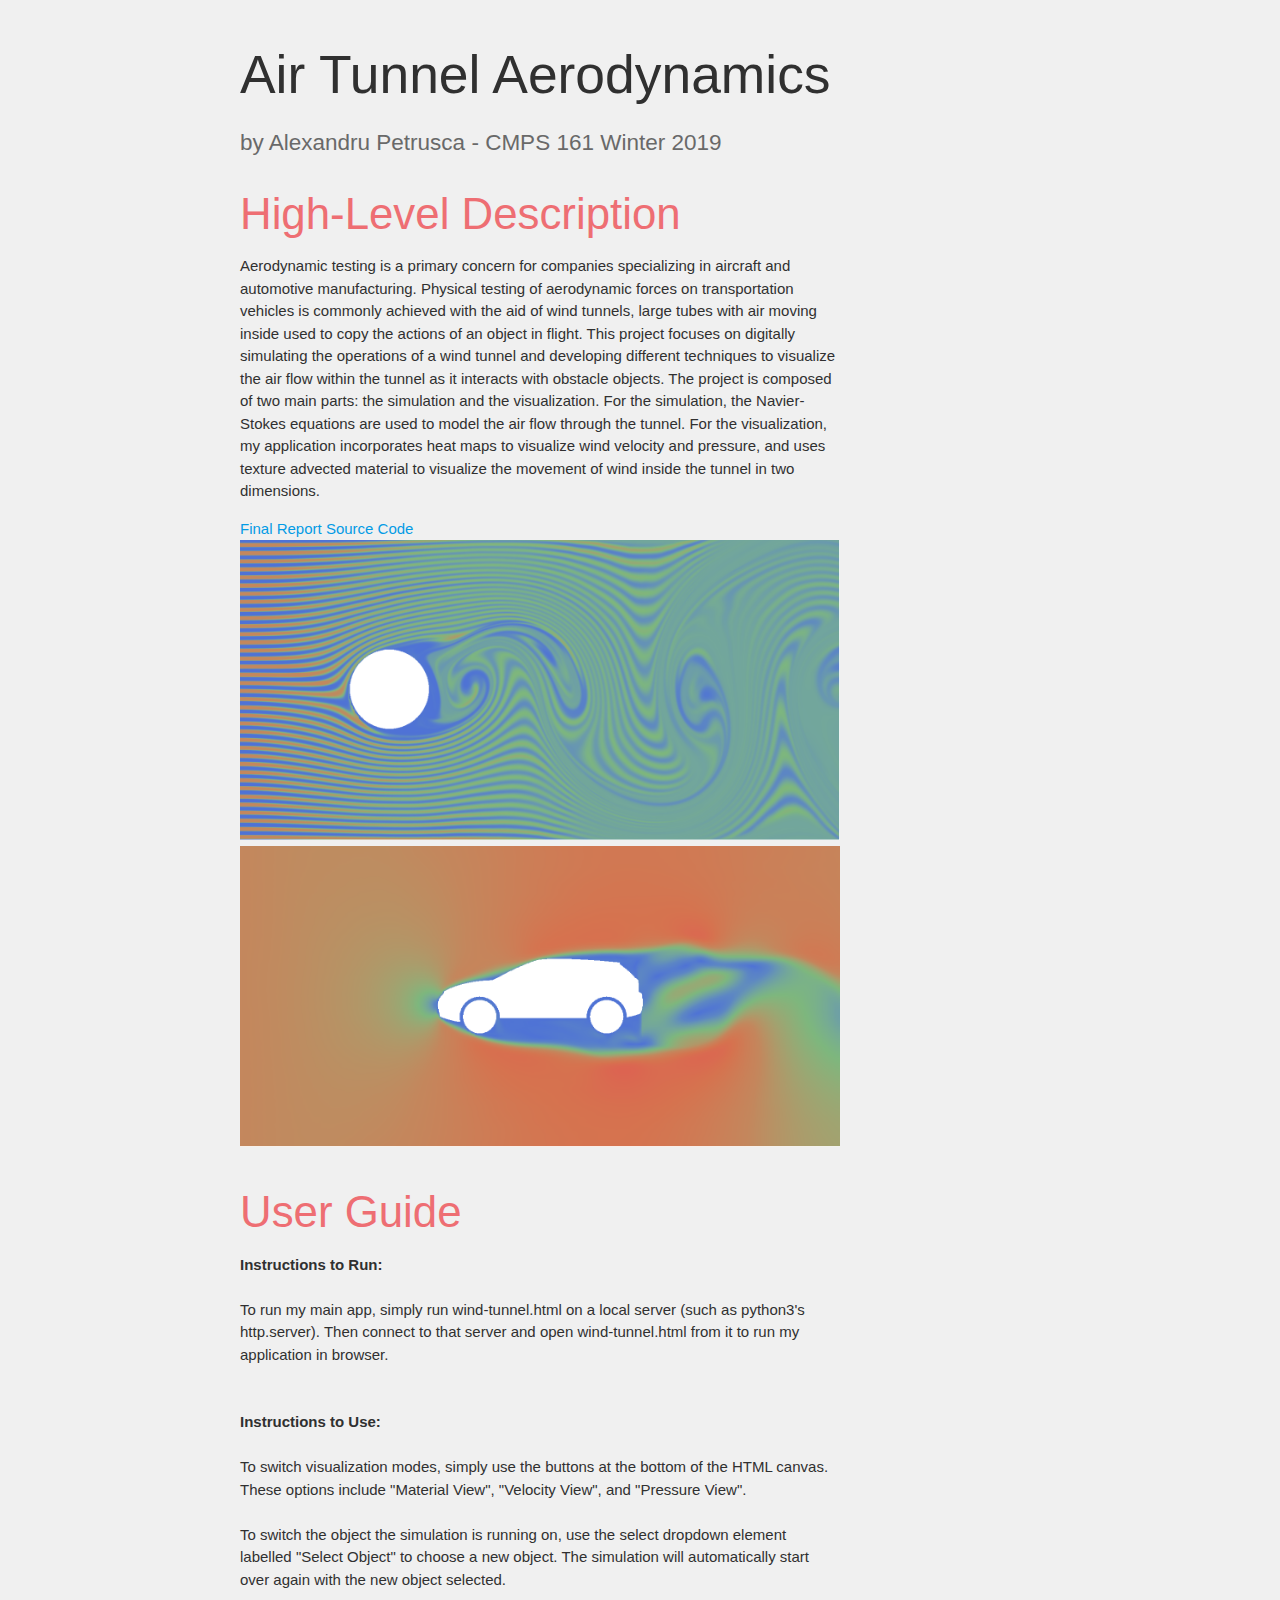
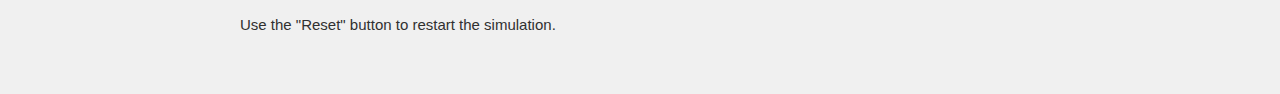
==== online_report/index.html @ 81d3003c "pushing project up" ====
<!DOCTYPE html>
<html>
<head>
    <meta http-equiv="Content-Type" content="text/html; charset=windows-1252">
    <title>Air Tunnel Aerodynamics - Final Proposal</title>
    <link rel="stylesheet" href="https://cdnjs.cloudflare.com/ajax/libs/materialize/1.0.0/css/materialize.min.css">
    <link rel="stylesheet" type="text/css" href="style.css">

<body>
<div class="container">
    <div class="row">
        <div id="main" class="section col s19 m12 xl9 offset-xl1">
            <h2>Air Tunnel Aerodynamics</h2>
            <h3 class="name">by Alexandru Petrusca - CMPS 161 Winter 2019</h3>

            <div id="description" class="section scrollspy">
                <h3>High-Level Description</h3>
                <p>
                    Aerodynamic testing is a primary concern for companies specializing in aircraft and automotive
                    manufacturing. Physical testing of aerodynamic forces on transportation vehicles is commonly
                    achieved with the aid of wind tunnels, large tubes with air moving inside used to copy the actions
                    of an object in flight. This project focuses on digitally simulating the operations of a wind tunnel
                    and developing different techniques to visualize the air flow within the tunnel as it interacts with
                    obstacle objects. The project is composed of two main parts: the simulation and the visualization.
                    For the simulation, the Navier-Stokes equations are used to model the air flow through the tunnel.
                    For the visualization, my application incorporates heat maps to visualize wind velocity and pressure,
                    and uses texture advected material to visualize the movement of wind inside the tunnel in two dimensions.
                </p>
                <a href="../final_report.pdf">Final Report</a>
                <a href="">Source Code</a>
                <img src="cap1.png">
                <img src="cap2.png">

                <h3>User Guide</h3>
                <p>
                    <b>Instructions to Run:</b>
                    <br><br>

                    To run my main app, simply run wind-tunnel.html on a local server (such as python3's http.server).
                    Then connect to that server and open wind-tunnel.html from it to run my application in browser.
                    <br>

                    <br><br>

                    <b>Instructions to Use:</b>
                    <br><br>

                    To switch visualization modes, simply use the buttons at the bottom of the HTML canvas. These options
                    include "Material View", "Velocity View", and "Pressure View".
                    <br><br>
                    To switch the object the simulation is running on, use the select dropdown element labelled "Select Object"
                    to choose a new object. The simulation will automatically start over again with the new object selected.
                    <br><br>
                    Use the "Reset" button to restart the simulation.
                    <br><br>
                </p>
            </div>
        </div>
    </div>
</div>
<script src="https://code.jquery.com/jquery-3.3.1.min.js"></script>
<script src="https://cdnjs.cloudflare.com/ajax/libs/materialize/1.0.0/js/materialize.min.js"></script>
<script src="script.js"></script>
</body>
</html>
---- online_report/style.css ----
body {
    background: #f0f0f0;
    margin: 10px 0 0 0;
    font-family: sans-serif;
    color: #303030;
}

h3 {
    color: #ee6e73;
    padding-top: 5px;
}

table {
    width: 100%;
}

table {
    display: inline-table;
    margin-top: 0.5em;
}

table, th, td {
    border-collapse: collapse;
    border: 1px solid #cccccc;
}

td, th {
    padding: 5px;
}

th {
    background: #e8e8e8;
}

img {
    max-width: 100%;
}

#list-goals {
    padding-left: 1.5em!important;
}

#list-goals li {
    list-style-type: disc!important;
}

#main {
    margin: 0;
    padding: 0;
}

.name {
    font-size: 1.5em;
    margin-top: 0;
    margin-bottom: 1em;
    color:dimgray;
}

#sidebar {
    margin-top: 1em;
}

#timeline {
    height: 200px;
    position: absolute;
}

.table-of-contents {
    margin-top: 3.5rem !important;
}

.container {
    margin: 0 auto;
    max-width: 800px;
}

.indigoText {
    color: #26a69a ;
}

.section {
    padding: 0!important;
}
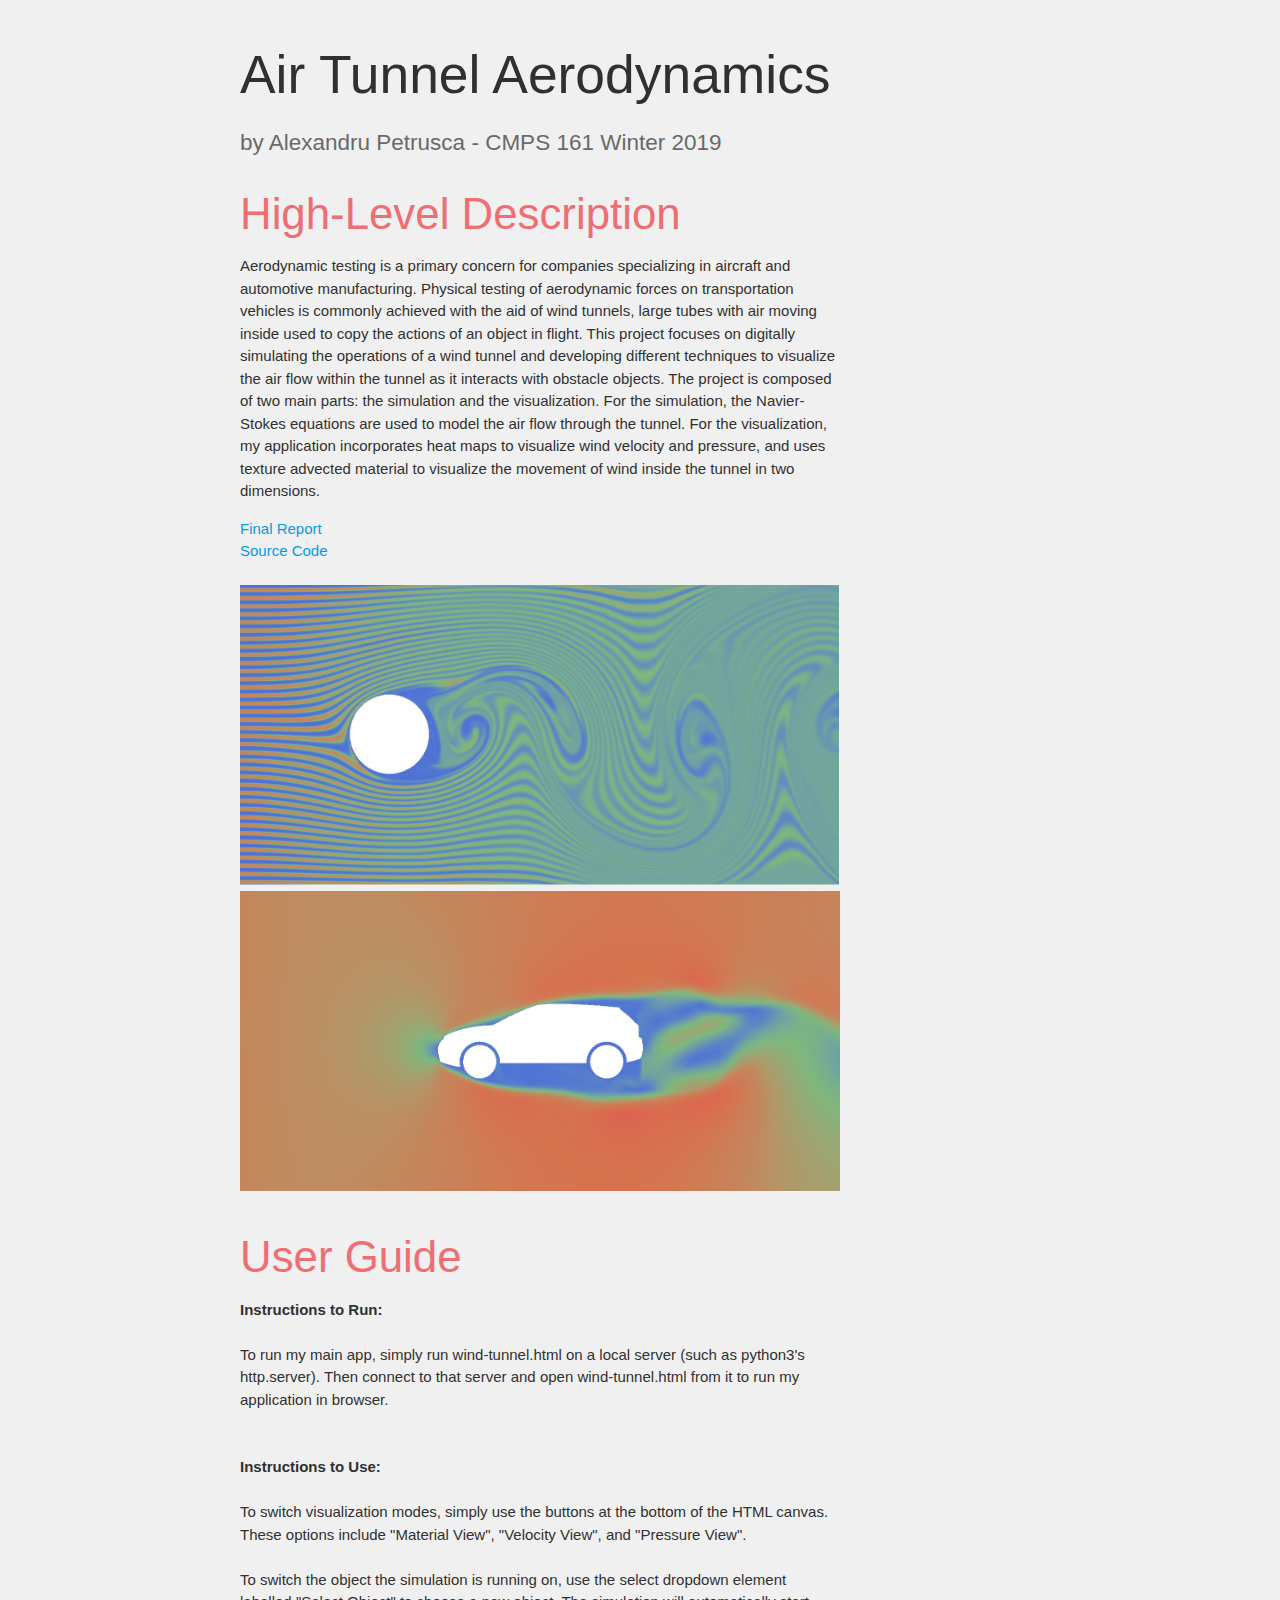
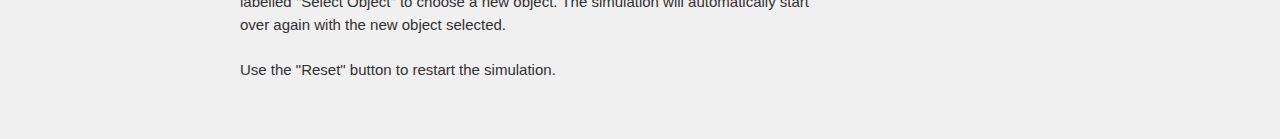
==== commit c29895cd: "change to final report" ====
--- a/online_report/index.html
+++ b/online_report/index.html
@@ -27,7 +27,9 @@
                     and uses texture advected material to visualize the movement of wind inside the tunnel in two dimensions.
                 </p>
                 <a href="../final_report.pdf">Final Report</a>
-                <a href="">Source Code</a>
+                <br>
+                <a href="https://github.com/AlexPetrusca/Wind-Tunnel">Source Code</a>
+                <br><br>
                 <img src="cap1.png">
                 <img src="cap2.png">
 
